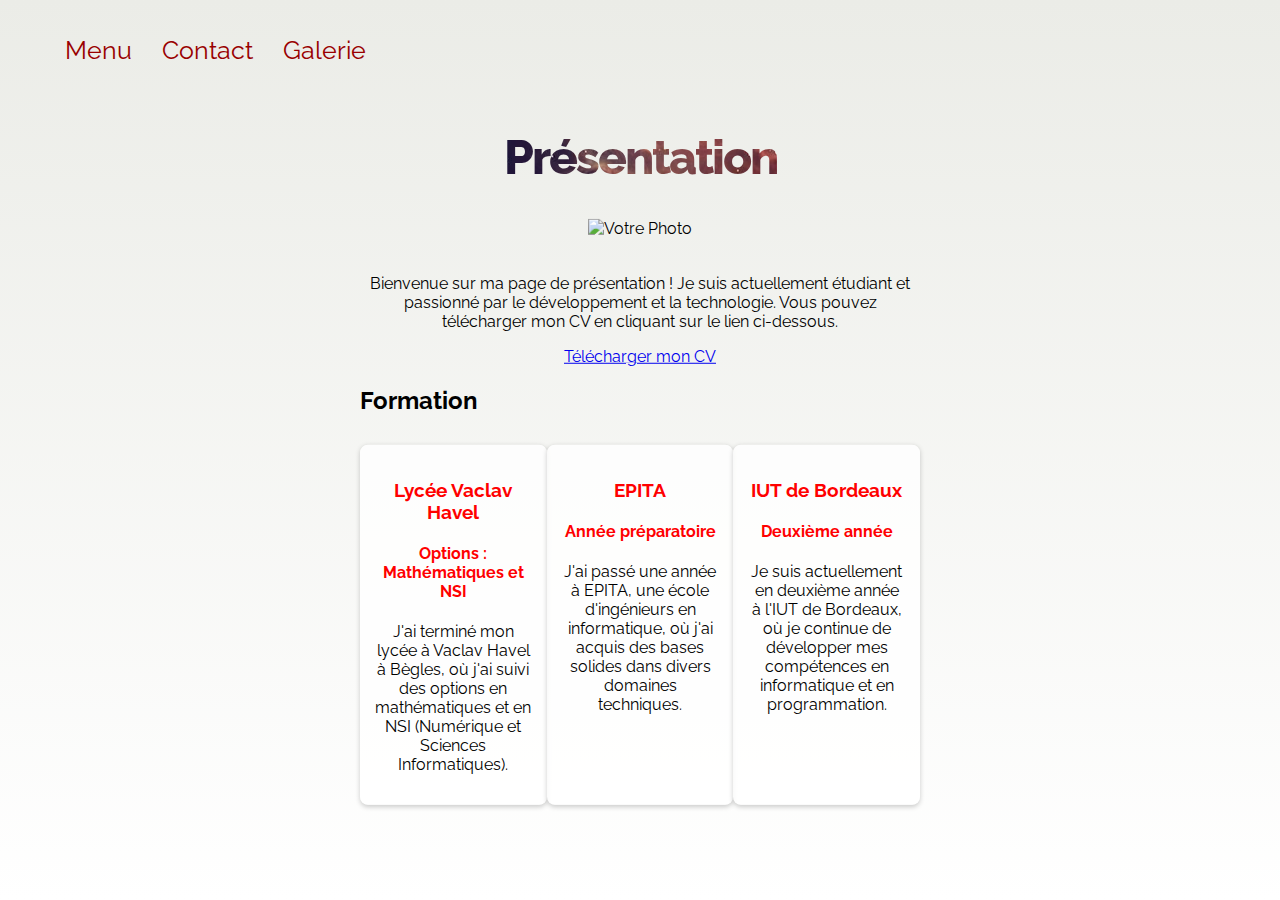
==== about.html @ 5e588533 "big add" ====
<!DOCTYPE html>
<html lang="fr">

<head>
    <meta charset="UTF-8">
    <meta name="viewport" content="width=device-width, initial-scale=1.0">
    <title>Présentation</title>
    <link rel="stylesheet" href="styleAbout.css">
</head>

<body>
    <nav>
        <ul class="menu">
            <li><a href="index.html">Menu</a></li>
            <li><a href="contact.html">Contact</a></li>
            <li><a href="galerie.html">Galerie</a></li>
        </ul>
    </nav>

    <div class="container">
        <h1 class="title">Présentation</h1> <!-- Titre au-dessus de la photo -->

        <div class="profile">
            <img src="Images/votre_photo.jpg" alt="Votre Photo">
            <p>Bienvenue sur ma page de présentation ! Je suis actuellement étudiant et passionné par le développement et la technologie. Vous pouvez télécharger mon CV en cliquant sur le lien ci-dessous.</p>
            <a href="Images/votre_cv.pdf" download="Mon_CV.pdf">Télécharger mon CV</a>
        </div>

        <h2>Formation</h2>
        <div class="education-section">
            <div class="education-item">
                <h3>Lycée Vaclav Havel</h3>
                <h4>Options : Mathématiques et NSI</h4>
                <p>J'ai terminé mon lycée à Vaclav Havel à Bègles, où j'ai suivi des options en mathématiques et en NSI (Numérique et Sciences Informatiques).</p>
            </div>
            <div class="education-item">
                <h3>EPITA</h3>
                <h4>Année préparatoire</h4>
                <p>J'ai passé une année à EPITA, une école d'ingénieurs en informatique, où j'ai acquis des bases solides dans divers domaines techniques.</p>
            </div>
            <div class="education-item">
                <h3>IUT de Bordeaux</h3>
                <h4>Deuxième année</h4>
                <p>Je suis actuellement en deuxième année à l'IUT de Bordeaux, où je continue de développer mes compétences en informatique et en programmation.</p>
            </div>
        </div>
    </div>
</body>

</html>
---- styleAbout.css ----
@import url(https://fonts.googleapis.com/css?family=Raleway:400,800,900);
html {
  width: 100%;
  height: 100%;
}

body {
  background: -webkit-linear-gradient(#ebece7, white);
  background: linear-gradient(#ebece7, white);
  margin: 0;
  width: 100%;
  height: 100%;
  font-family: "Raleway", sans-serif;
}

.container {
  position: absolute;
  transform: translate(-50%, -50%);
  left: 50%;
  top: 50%;
  max-width: 900px; /* Augmentation de la largeur maximale */
  padding: 40px; /* Espacement interne plus grand */
}

.title {
  font-weight: 800;
  color: transparent;
  font-size: 48px; /* Taille de police pour le titre principal */
  background: url("Images/background.jpg") repeat;
  background-position: 40% 25%;
  background-clip: text;
  text-align: center;
  line-height: 60px; /* Ajuster la hauteur de ligne */
  letter-spacing: -2px;
}

.profile {
  margin-top: 30px; /* Espacement au-dessus du profil */
  text-align: center; /* Centre le texte du profil */
}

.profile img {
  width: 300px; /* Largeur de l'image */
  height: auto; /* Hauteur automatique */
  margin-bottom: 20px; /* Espacement en dessous de l'image */
}

.education-section {
  display: flex;
  justify-content: space-around; /* Espace entre les éléments */
  margin-top: 30px; /* Espacement au-dessus de la section */
}

.education-item {
  width: 30%; /* Largeur de chaque élément */
  text-align: center; /* Centrer le texte */
  padding: 15px; /* Espacement interne plus grand */
  background: rgba(255, 255, 255, 0.8); /* Fond légèrement clair */
  border-radius: 8px; /* Coins arrondis */
  box-shadow: 0 2px 5px rgba(0, 0, 0, 0.2); /* Ombre légère */
}

.education-item h3,
.education-item h4 {
  color: red; /* Couleur rouge pour les titres */
}

/* Styles pour le menu de navigation */
nav {
    padding: 15px; /* Augmente l'espacement interne */
    position: relative; /* Pour pouvoir utiliser 'top' */
    top: 20px; /* Déplace le menu vers le bas */
}

.menu {
    list-style: none; /* Suppression des puces */
    margin: 0; /* Suppression des marges */
    padding: 0; /* Suppression des espacements */
    display: flex; /* Affichage en flex pour aligner horizontalement */
    margin-left: 50px;/* Léger décalage du menu */
}

.menu li {
    margin-right: 30px; /* Augmente l'espacement entre les éléments du menu */
}

.menu a {
    color: rgb(153, 0, 0); /* Couleur du texte */
    text-decoration: none; /* Suppression du soulignement */
    font-size: 25px; /* Taille de police */
    transition: color 0.3s ease; /* Transition pour une couleur fluide au survol */
}

.menu a:hover {
    text-decoration: underline; /* Soulignement au survol */
    color: #D71500; /* Changement de couleur au survol */
}
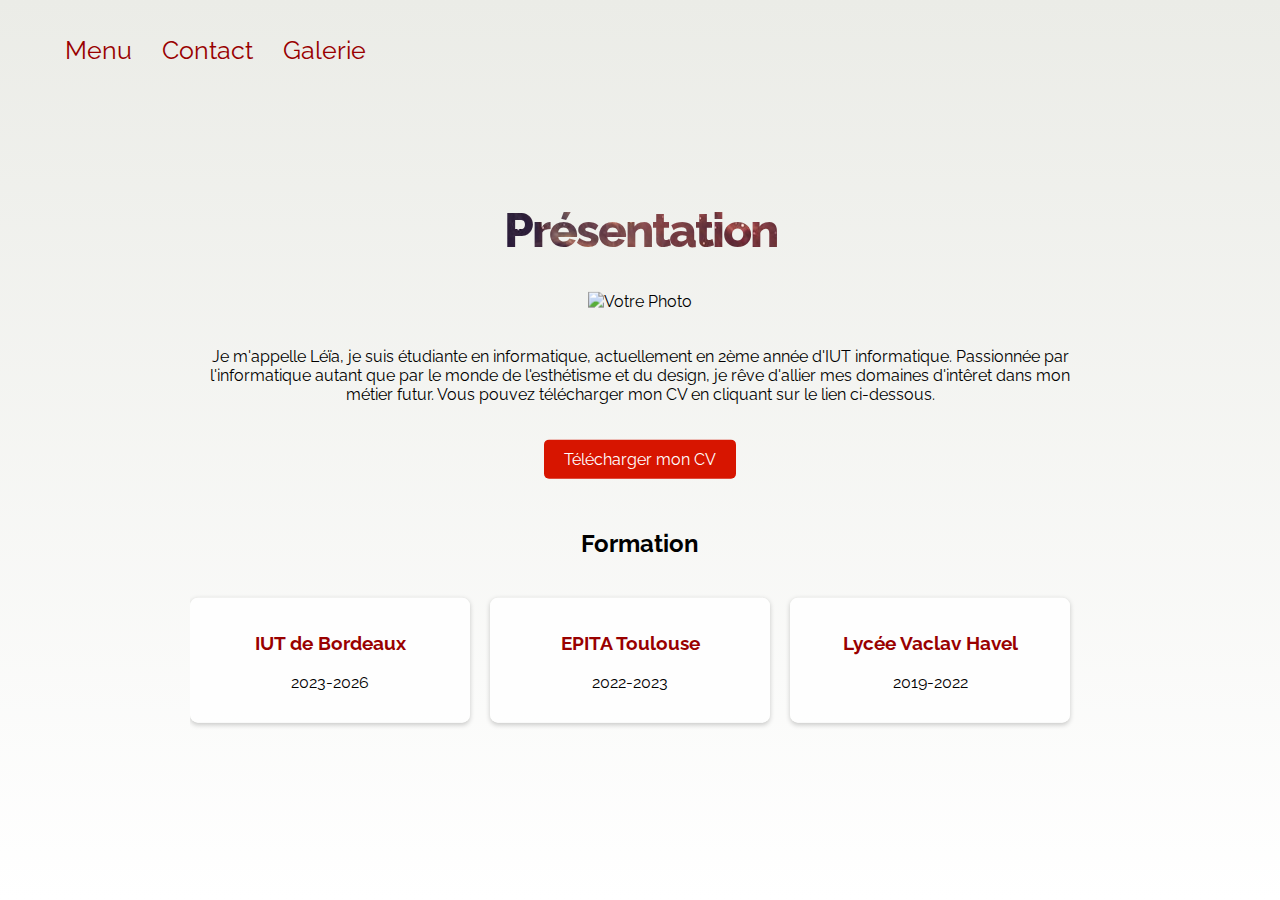
==== commit 672cf370: "continue" ====
--- a/about.html
+++ b/about.html
@@ -6,6 +6,7 @@
     <meta name="viewport" content="width=device-width, initial-scale=1.0">
     <title>Présentation</title>
     <link rel="stylesheet" href="styleAbout.css">
+    <script src="https://code.jquery.com/jquery-3.6.0.min.js"></script>
 </head>
 
 <body>
@@ -22,29 +23,29 @@
 
         <div class="profile">
             <img src="Images/votre_photo.jpg" alt="Votre Photo">
-            <p>Bienvenue sur ma page de présentation ! Je suis actuellement étudiant et passionné par le développement et la technologie. Vous pouvez télécharger mon CV en cliquant sur le lien ci-dessous.</p>
-            <a href="Images/votre_cv.pdf" download="Mon_CV.pdf">Télécharger mon CV</a>
+            <p>Je m'appelle Léïa, je suis étudiante en informatique, actuellement en 2ème année d'IUT informatique.
+                Passionnée par l'informatique autant que par le monde de l'esthétisme et du design, je rêve d'allier mes domaines d'intêret dans mon métier futur.
+                Vous pouvez télécharger mon CV en cliquant sur le lien ci-dessous.</p>
+            <a href="leiapercherancierCV.pdf" download="leiapercherancierCV.pdf">Télécharger mon CV</a>
         </div>
 
         <h2>Formation</h2>
         <div class="education-section">
             <div class="education-item">
-                <h3>Lycée Vaclav Havel</h3>
-                <h4>Options : Mathématiques et NSI</h4>
-                <p>J'ai terminé mon lycée à Vaclav Havel à Bègles, où j'ai suivi des options en mathématiques et en NSI (Numérique et Sciences Informatiques).</p>
+                <h3>IUT de Bordeaux</h3>
+                <p>2023-2026</p>
             </div>
             <div class="education-item">
-                <h3>EPITA</h3>
-                <h4>Année préparatoire</h4>
-                <p>J'ai passé une année à EPITA, une école d'ingénieurs en informatique, où j'ai acquis des bases solides dans divers domaines techniques.</p>
+                <h3>EPITA Toulouse</h3>
+                <p>2022-2023</p>
             </div>
             <div class="education-item">
-                <h3>IUT de Bordeaux</h3>
-                <h4>Deuxième année</h4>
-                <p>Je suis actuellement en deuxième année à l'IUT de Bordeaux, où je continue de développer mes compétences en informatique et en programmation.</p>
+                <h3>Lycée Vaclav Havel</h3>
+                <p>2019-2022</p>
             </div>
         </div>
     </div>
 </body>
 
+<script src="scripts.js"></script> 
 </html>
--- a/styleAbout.css
+++ b/styleAbout.css
@@ -1,4 +1,5 @@
-@import url(https://fonts.googleapis.com/css?family=Raleway:400,800,900);
+@import url('https://fonts.googleapis.com/css?family=Raleway:400,800,900');
+
 html {
   width: 100%;
   height: 100%;
@@ -18,80 +19,119 @@
   transform: translate(-50%, -50%);
   left: 50%;
   top: 50%;
-  max-width: 900px; /* Augmentation de la largeur maximale */
-  padding: 40px; /* Espacement interne plus grand */
+  max-width: 900px;
+  padding: 40px;
 }
 
 .title {
   font-weight: 800;
   color: transparent;
-  font-size: 48px; /* Taille de police pour le titre principal */
+  font-size: 48px;
   background: url("Images/background.jpg") repeat;
   background-position: 40% 25%;
   background-clip: text;
   text-align: center;
-  line-height: 60px; /* Ajuster la hauteur de ligne */
+  line-height: 60px;
   letter-spacing: -2px;
 }
 
 .profile {
-  margin-top: 30px; /* Espacement au-dessus du profil */
-  text-align: center; /* Centre le texte du profil */
+  margin-top: 30px;
+  text-align: center;
 }
 
 .profile img {
-  width: 300px; /* Largeur de l'image */
-  height: auto; /* Hauteur automatique */
-  margin-bottom: 20px; /* Espacement en dessous de l'image */
+  width: 300px;
+  height: auto;
+  margin-bottom: 20px;
+}
+
+.profile a {
+  display: inline-block;
+  margin-top: 20px;
+  padding: 10px 20px;
+  background-color: #D71500;
+  color: white;
+  text-decoration: none;
+  border-radius: 5px;
+  transition: background-color 0.3s;
+}
+
+.profile a:hover {
+  background-color: #a80d00;
+}
+
+h2 {
+  text-align: center;
+  margin-top: 50px;
 }
 
 .education-section {
   display: flex;
-  justify-content: space-around; /* Espace entre les éléments */
-  margin-top: 30px; /* Espacement au-dessus de la section */
+  justify-content: flex-start;
+  margin-top: 30px;
+  overflow-x: auto;
+  padding: 10px 0;
 }
 
 .education-item {
-  width: 30%; /* Largeur de chaque élément */
-  text-align: center; /* Centrer le texte */
-  padding: 15px; /* Espacement interne plus grand */
-  background: rgba(255, 255, 255, 0.8); /* Fond légèrement clair */
-  border-radius: 8px; /* Coins arrondis */
-  box-shadow: 0 2px 5px rgba(0, 0, 0, 0.2); /* Ombre légère */
+  flex: 0 0 250px; /* Largeur fixe pour chaque élément */
+  margin-right: 20px; /* Espacement entre les éléments */
+  text-align: center;
+  padding: 15px;
+  background: rgba(255, 255, 255, 0.8);
+  border-radius: 8px;
+  box-shadow: 0 2px 5px rgba(0, 0, 0, 0.2);
 }
 
 .education-item h3,
 .education-item h4 {
-  color: red; /* Couleur rouge pour les titres */
+  color: rgb(153, 0, 0); 
+}
+
+.education-year {
+  font-weight: 800;
+  font-size: 20px;
+  color: rgb(153, 0, 0);
+  margin-bottom: 10px;
+}
+
+.education-section::-webkit-scrollbar {
+  height: 8px;
+}
+
+.education-section::-webkit-scrollbar-thumb {
+  background-color: rgba(153, 0, 0, 0.8);
+  border-radius: 4px;
 }
 
 /* Styles pour le menu de navigation */
 nav {
-    padding: 15px; /* Augmente l'espacement interne */
-    position: relative; /* Pour pouvoir utiliser 'top' */
-    top: 20px; /* Déplace le menu vers le bas */
+  padding: 15px; 
+  position: relative; 
+  top: 20px; 
 }
 
 .menu {
-    list-style: none; /* Suppression des puces */
-    margin: 0; /* Suppression des marges */
-    padding: 0; /* Suppression des espacements */
-    display: flex; /* Affichage en flex pour aligner horizontalement */
-    margin-left: 50px;/* Léger décalage du menu */
+  list-style: none; 
+  margin: 0; 
+  padding: 0; 
+  display: flex; 
+  margin-left: 50px;
 }
 
 .menu li {
-    margin-right: 30px; /* Augmente l'espacement entre les éléments du menu */
+  margin-right: 30px; 
 }
 
 .menu a {
-    color: rgb(153, 0, 0); /* Couleur du texte */
-    text-decoration: none; /* Suppression du soulignement */
-    font-size: 25px; /* Taille de police */
-    transition: color 0.3s ease; /* Transition pour une couleur fluide au survol */
+  color: rgb(153, 0, 0); 
+  text-decoration: none; 
+  font-size: 25px; 
+  transition: color 0.3s ease; 
 }
 
 .menu a:hover {
-    text-decoration: underline; /* Soulignement au survol */
-    color: #D71500; /* Changement de couleur au survol */
+  text-decoration: underline; 
+  color: #D71500;
 }
